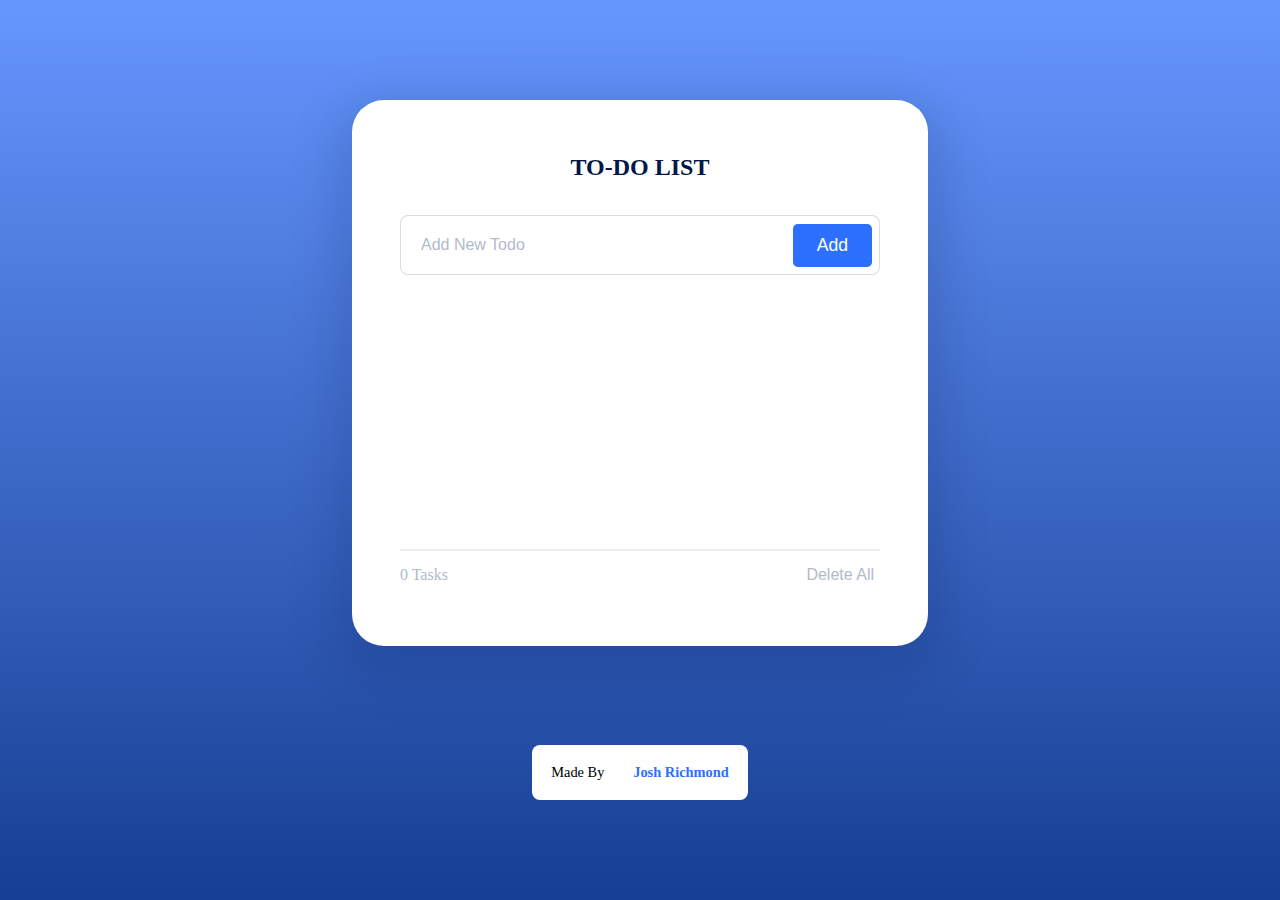
==== index.html @ 6c2fac9b "changed files from folder" ====
<!DOCTYPE html>
<html lang="en">
  <head>
    <meta charset="UTF-8" />
    <meta name="viewport" content="width=device-width, initial-scale=1.0" />
    <link rel="stylesheet" href="./style.css" />
    <script src="./script.js" defer></script> 
    <title>Todo</title>
  </head>
  <body>
    <section class="todo">
      <h2>To-do list</h2>
      <div class="input">
        <input
          type="text"
          class="input-field"
          id="todoInput"
          placeholder="Add New Todo"
        />
        <button class="btn">Add</button>
      </div>
      <ul class="scroll">
        <li id="todoList"></li>
      </ul>
      <div>
        <hr class="counter" />
        <div class="counter-container">
          <p><span id="todoCount">0</span> Tasks</p>
          <button id="deleteButton">Delete All</button>
        </div>
      </div>
    </section>
    <footer>
      <div class="footer">
        <p class="made-by">Made By</p>
        <p class="author">Josh Richmond</p>
      </div>
    </footer>
  </body>
</html>
---- style.css ----
:root {
  --gradient: linear-gradient(
    180deg,
    rgba(45, 112, 1253, 0.73) 0%,
    #163e92 100%
  );
  --dark: #001747;
  --grey: #b1bacb;
  --grey-border: rgba(210, 210, 210, 0.75);
  --grey-light: #eeeeee;
  --grey-dark: $405175;
  --blue: #2d70fd;
  --green: #00d8a7;
  --white: #ffffff;
}

body {
  background: var(--gradient);
  margin: 0;
  height: 100vh;
  display: flex;
  flex-direction: column;
  justify-content: space-evenly;
  align-items: center;
}

.btn {
  color: var(--white);
  font-size: 1.1rem;
  padding: 0.7rem 1.5rem;
  border-radius: 0.3rem;
  background-color: var(--blue);
  border: none;
  position: absolute;
  right: 0.5rem;
  bottom: 0.5rem;
}

h1,
h2,
h3,
h4,
h5,
h6,
p {
  margin: 0;
}

/* Todo Container */

.todo {
  display: flex;
  flex-direction: column;
  justify-content: space-around;
  border-radius: 2rem;
  background: var(--white);
  padding: 3rem;
  height: 50%;
  width: 60%;
  box-shadow: 0 1rem 3rem 1rem rgba(0, 23, 71, 0.15);
  max-width: 30rem;
}

h2 {
  text-transform: uppercase;
  height: 3rem;
  color: var(--dark);
  text-align: center;
}

.input {
  position: relative;
  display: flex;
}

.input-field {
  width: 100%;
  border: 0.06rem solid #d2d2d2bf;
  border-radius: 0.5rem;
  padding: 1.25rem;
  font-size: 1rem;
}

input[type="text"]::placeholder {
  color: var(--grey);
}

.todo-container {
  display: flex;
  gap: 1rem;
}

ul {
  padding: 0;
  margin: 0;
  overflow-y: scroll;
}

li {
  display: flex;
  flex-direction: column;
  gap: 1.2rem;
  padding: 1.3rem;
}

#todoList p {
  display: flex;
  gap: 1rem;
  color: var(--dark);
  align-items: center;
}

#todoList .disabled {
  color: #8f98a8;
}

.disabled {
  display: flex;
  text-decoration: line-through;
}

input[type="checkbox"] {
  appearance: none;
  -webkit-appearance: none;
  -moz-appearance: none;
  cursor: pointer;
}

input[type="checkbox"]::before {
  content: "\2713";
  display: inline-block;
  width: 2rem;
  height: 2rem;
  font-size: 1.7rem;
  text-align: center;
  border: 0.06rem solid var(--grey-border);
  border-radius: 50%;
  color: transparent;
}

input[type="checkbox"]:checked::before {
  color: var(--white);
  background-color: var(--green);
  border: 0.06rem solid var(--green);
  border-radius: 50%;
}

.counter {
  border: 0.06rem solid var(--grey-light);
}

.counter-container {
  height: 2rem;
  display: flex;
  justify-content: space-between;
  color: var(--grey);
}

.counter-container p {
  align-self: center;
}

.counter-container button {
  border: none;
  background-color: transparent;
  color: var(--grey);
  font-size: 1rem;
}

.footer {
  display: flex;
  gap: 1.8rem;
  background-color: var(--white);
  padding: 1.2rem;
  border-radius: 0.5rem;
}

.made-by,
.author {
  font-size: 0.9rem;
}

.made-by {
  color: var(--grey-dark);
}

.author {
  color: var(--blue);
  font-weight: bold;
}

.scroll {
  height: 15rem;
  scrollbar-width: thin;
}

.scroll::-webkit-scrollbar {
  width: 0.6rem;
}

.scroll::-webkit-scrollbar-thumb {
  background-color: var(--blue);
  border-radius: 0.5rem;
}

.scroll::-webkit-scrollbar-track {
  display: none;
}
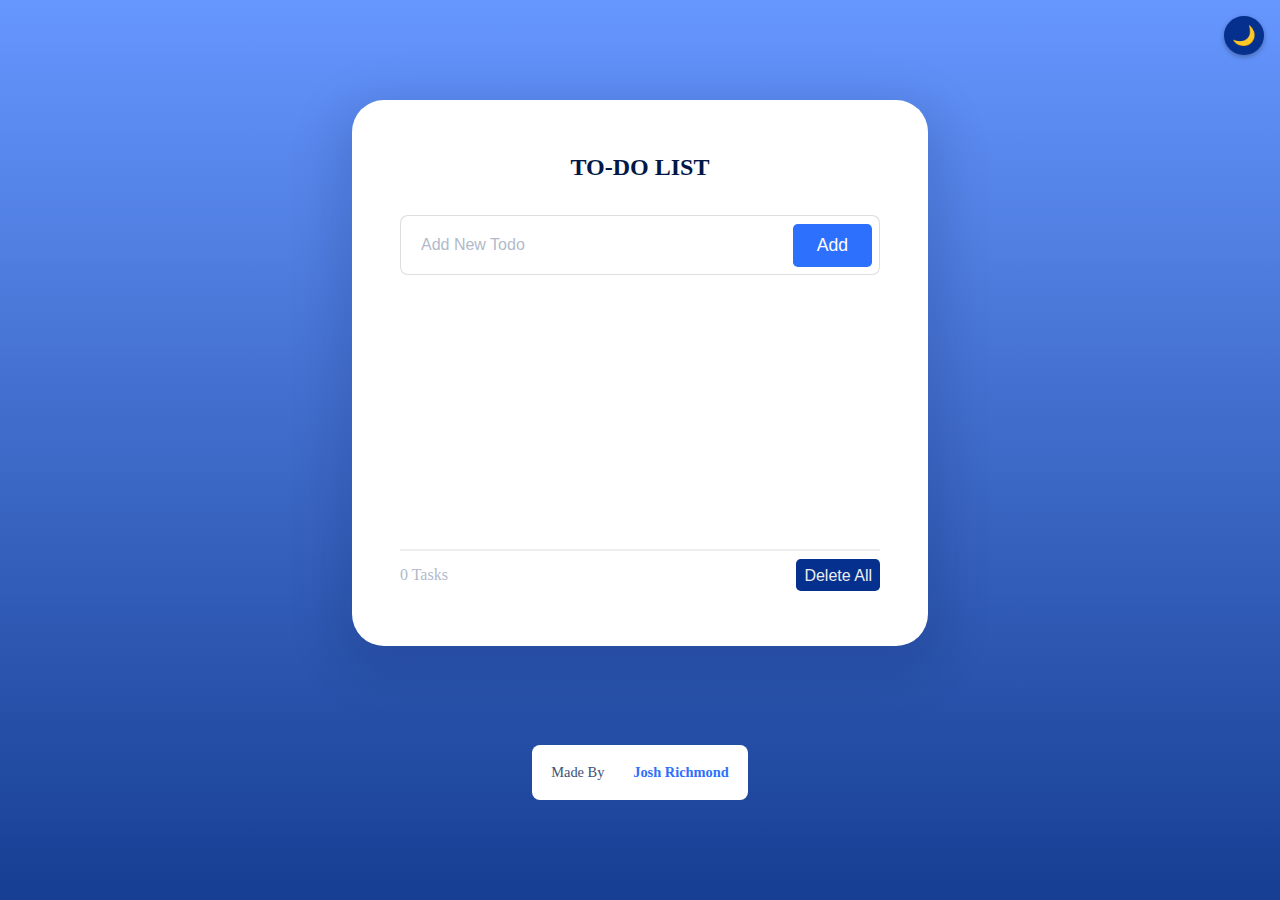
==== commit bf27b740: "added dark and light mode" ====
--- a/index.html
+++ b/index.html
@@ -4,7 +4,7 @@
     <meta charset="UTF-8" />
     <meta name="viewport" content="width=device-width, initial-scale=1.0" />
     <link rel="stylesheet" href="./style.css" />
-    <script src="./script.js" defer></script> 
+    <script src="./script.js" defer></script>
     <title>Todo</title>
   </head>
   <body>
@@ -35,6 +35,7 @@
         <p class="made-by">Made By</p>
         <p class="author">Josh Richmond</p>
       </div>
+      <button id="themeToggle" class="small-btn">🌙</button>
     </footer>
   </body>
-</html>+</html>
--- a/style.css
+++ b/style.css
@@ -8,10 +8,28 @@
   --grey: #b1bacb;
   --grey-border: rgba(210, 210, 210, 0.75);
   --grey-light: #eeeeee;
-  --grey-dark: $405175;
+  --grey-dark: #405175;
   --blue: #2d70fd;
+  --dark-blue: #05308d;
   --green: #00d8a7;
   --white: #ffffff;
+}
+
+/*add dark mode */
+@media (prefers-color-scheme: dark) {
+  /*if the user has dark mode as a preference, it automatically activates it */
+  [data-theme="dark"] {
+    --gradient: linear-gradient(180deg, rgba(0, 0, 0, 0.73) 0%, #001524 100%);
+    --dark: #ffffff;
+    --grey: #8f98a8;
+    --grey-border: rgba(100, 100, 100, 0.75);
+    --grey-light: #1a1a1a;
+    --grey-dark: #4a4a4a;
+    --blue: #1e90ff;
+    --dark-blue: #0a58ca;
+    --green: #00ffcc;
+    --white: #1a1a1a;
+  }
 }
 
 body {
@@ -22,6 +40,54 @@
   flex-direction: column;
   justify-content: space-evenly;
   align-items: center;
+}
+
+#themeToggle.small-btn {
+  position: fixed;
+  top: 1rem;
+  right: 1rem;
+  padding: 0.5rem;
+  background-color: var(--dark-blue);
+  color: var(--white);
+  border: none;
+  border-radius: 50%;
+  cursor: pointer;
+  z-index: 1000;
+  font-size: 1.2rem;
+  display: flex;
+  align-items: center;
+  justify-content: center;
+  box-shadow: 0 2px 5px rgba(0, 0, 0, 0.3);
+}
+
+#themeToggle.small-btn:hover {
+  background-color: var(--blue);
+}
+
+/* General button hover effect */
+.btn,
+#deleteButton {
+  transition: transform 0.2s ease; /* Smooth transition for the scaling effect */
+}
+
+.btn:hover,
+#deleteButton:hover {
+  transform: scale(1.05); /* Slightly increase the size of the button */
+}
+
+/* Specific styling for the "Delete All" button */
+#deleteButton {
+  background-color: var(--dark-blue);
+  color: var(--grey-light);
+  padding: 0.5rem 0.5rem;
+  border-radius: 0.3rem;
+  border: none;
+}
+
+#deleteButton:hover {
+  transform: scale(
+    1.05
+  ); /* Slightly increase the size of the "Delete All" button */
 }
 
 .btn {
@@ -44,6 +110,10 @@
 h6,
 p {
   margin: 0;
+}
+
+.btn:focus {
+  outline: 0.1rem solid var(--blue);
 }
 
 /* Todo Container */
@@ -81,6 +151,11 @@
   font-size: 1rem;
 }
 
+.input-field:focus {
+  border-color: var(--blue);
+  outline: none;
+}
+
 input[type="text"]::placeholder {
   color: var(--grey);
 }
@@ -116,7 +191,9 @@
 
 .disabled {
   display: flex;
+  opacity: 0.6;
   text-decoration: line-through;
+  font-style: italic;
 }
 
 input[type="checkbox"] {
@@ -129,9 +206,9 @@
 input[type="checkbox"]::before {
   content: "\2713";
   display: inline-block;
-  width: 2rem;
-  height: 2rem;
-  font-size: 1.7rem;
+  width: 1rem;
+  height: 1rem;
+  font-size: 0.7rem;
   text-align: center;
   border: 0.06rem solid var(--grey-border);
   border-radius: 50%;
@@ -140,8 +217,8 @@
 
 input[type="checkbox"]:checked::before {
   color: var(--white);
-  background-color: var(--green);
-  border: 0.06rem solid var(--green);
+  background-color: var(--blue);
+  border: 0.06rem solid var(--blue);
   border-radius: 50%;
 }
 
@@ -205,4 +282,4 @@
 
 .scroll::-webkit-scrollbar-track {
   display: none;
-}+}
